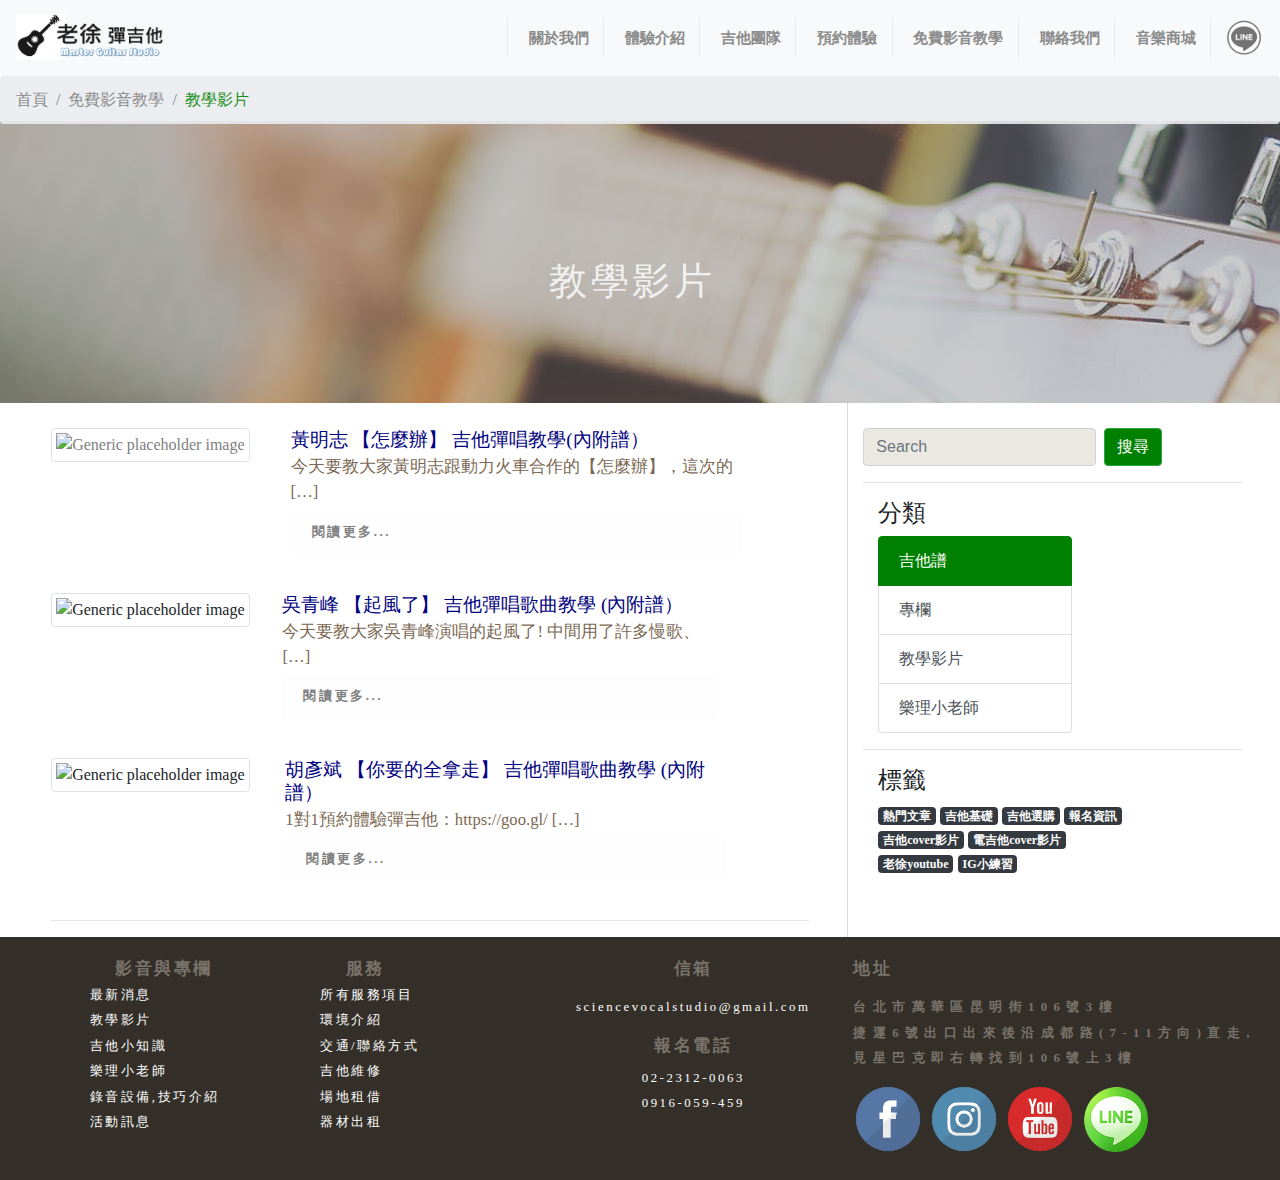
==== article.html @ e92fcce7 "first" ====
<!DOCTYPE html>
<html>

<head>
    <link rel="stylesheet" type="text/css" href="css/bootstrap.css">
    <link rel="stylesheet" type="text/css" href="css/style_main.css">
    <script src="js/jquery-2.2.3.min.js"></script>
    <script src="js/bootstrap.js"></script>
    <script defer src="https://use.fontawesome.com/releases/v5.0.10/js/all.js" integrity="sha384-slN8GvtUJGnv6ca26v8EzVaR9DC58QEwsIk9q1QXdCU8Yu8ck/tL/5szYlBbqmS+" crossorigin="anonymous"></script>
    <title>index</title>
</head>

<body>

    <div class="container-fluid">
        <div class="row">
            <div class="col-md-12">
                <!-- 這個是讓標題列和麵包削固定在TOP處 -->
                <div class="fixed-top place">
                    <!-- 標題列 -->
                    <nav class="navbar navbar-expand-lg navbar-light bg-light">
                        <button class="navbar-toggler" type="button" data-toggle="collapse" data-target="#navbarTogglerDemo03" aria-controls="navbarTogglerDemo03" aria-expanded="false" aria-label="Toggle navigation">
                            <span class="navbar-toggler-icon"></span>
                        </button>
                        <a class="navbar-brand" href="index.html">
                            <img src="image/logo.png" width="160" height="50" alt="" class="transLogo" >
                        </a>
                        <div class="collapse navbar-collapse" id="navbarTogglerDemo03">
                            <ul class="navbar-nav mr-auto mt-2 mt-lg-0">
                            </ul>
                            <form class="form-inline my-2 my-lg-0">
                                <ul class="navbar-nav mr-auto mt-2 mt-lg-0">
                                    <!-- 有下拉選單的結構 -->
                                    <li class="nav-item dropdown font line">
                                        <a class="nav-link dropdown" href="#" id="navbarDropdownMenuLink" data-toggle="dropdown" aria-haspopup="true" aria-expanded="false">
                               關於我們
                            </a>
                                        <div class="dropdown-menu " aria-labelledby="navbarDropdownMenuLink">
                                            <a class="dropdown-item font3" href="#">內部環境</a>
                                            <a class="dropdown-item font3" href="#">交通資訊</a>
                                            <a class="dropdown-item font3" href="#">夥伴招募</a>
                                        </div>
                                    </li>
                                    <li class="nav-item dropdown font line">
                                        <a class="nav-link dropdown" href="#" id="navbarDropdownMenuLink" data-toggle="dropdown" aria-haspopup="true" aria-expanded="false">
                              體驗介紹
                            </a>
                                        <div class="dropdown-menu" aria-labelledby="navbarDropdownMenuLink">
                                            <a class="dropdown-item font3" href="#">常見問題</a>
                                        </div>
                                    </li>
                                    <li class="nav-item dropdown font line">
                                        <a class="nav-link dropdown" href="#" id="navbarDropdownMenuLink" data-toggle="dropdown" aria-haspopup="true" aria-expanded="false">
                              吉他團隊
                            </a>
                                    </li>
                                    <li class="nav-item dropdown font line">
                                        <a class="nav-link dropdown" href="#" id="navbarDropdownMenuLink" data-toggle="dropdown" aria-haspopup="true" aria-expanded="false">
                              預約體驗
                            </a>
                            </li>
                            <!-- 沒有下拉選單的結構 -->
                                    <li class="nav-item dropdown font line">
                                        <a class="nav-link dropdown" href="article.html" >
                              免費影音教學
                            </a>
                            </li>

                                    <li class="nav-item dropdown font line" >
                                        <a class="nav-link dropdown" href="index.html" id="navbarDropdownMenuLink" data-toggle="dropdown" aria-haspopup="true" aria-expanded="false">
                              聯絡我們
                            </a>
                            </li>
                                     <li class="nav-item dropdown font line">
                                        <a class="nav-link dropdown" href="#" id="navbarDropdownMenuLink" data-toggle="dropdown" aria-haspopup="true" aria-expanded="false">
                              音樂商城
                            </a>
                            </li>
                                    <li class="nav-item active font line">
                                        <img src="image/line-in-menu.png" width="40" height="40" alt="" class="transLine">
                                    </li>
                                </ul>
                            </form>
                        </div>
                    </nav>
                    <!-- 麵包削 -->
                    <nav aria-label="breadcrumb">
                        <ol class="breadcrumb" style="margin-bottom: 0px;">
                            <!-- 這邊我只想的到用JQUERY紀錄路徑,你可以用任何更好的方法 -->
                            <!-- 之前經過的位置 -->
                            <li class="breadcrumb-item link"><a href="#">首頁</a></li>
                            <li class="breadcrumb-item link"><a href="#">免費影音教學</a></li>
                            <!-- 當前位置 -->
                            <li class="breadcrumb-item active link" aria-current="page">教學影片</li> 
                        </ol>
                    </nav>
                </div>
            </div>
        </div>
    </div>

    <div class="container-fluid">
        <div  class="transMargin"></div>
        <div class="row">
            <div class="areaPhotoSize">
                <div class="blackmask2 font4">教學影片</div>
                <div class="areaPhotoLocation">
                    <img src="image/g1-2-1.jpg">
                </div>
            </div>              
            <div class="col-xl-8 col-md-12" style="border-right:1.5px #DCDCDC solid;">
                <!--                         <div class="areaPhotoSize">
                <div class="blackmask2 font4">教學影片</div>
                <div class="areaPhotoLocation">
                    <img src="image/g1-2-1.jpg">
                </div>
            </div>   -->
                <div class="tab-content" id="nav-tabContent" style="margin-top: 2vw;margin-left: 4vw">
                    <div class="tab-pane fade show active" id="list-home" role="tabpanel" aria-labelledby="list-home-list">
                        <ul class="list-unstyled">
                                    <li class="media">
                            <div class="row">
                                <div class="col-xl-4 col-md-12 ">
                                        <a href="google.html">
                                        <img class="mr-3 img-thumbnail transImg" src="http://img.youtube.com/vi/PIoJ7nr0B4g/0.jpg" alt="Generic placeholder image" width="260" height="auto" style="text-align: center;">
                                        </a>
                                </div> 
                                <div class="col-xl-8 col-md-12">
                                    <div class="media-body include">
                                        <h5 class="mt-0 mb-1 listText ">黃明志 【怎麼辦】 吉他彈唱教學(內附譜）</h5>
                                        <span class="listText2 ">今天要教大家黃明志跟動力火車合作的【怎麼辦】，這次的 […]</span>
                                        <div class="alert alert-light font7 textformat2 listText3" role="alert">
                                            <a href="#">閱讀更多...</a>
                                        </div>
                                    </div>
                             </div> 
                         </div>
</li> 
                            <li class="media my-4">
                            <div class="row">
                                <div class="col-xl-4 col-md-12 ">

                                <img class="mr-3 img-thumbnail transImg" src="http://img.youtube.com/vi/QtP5pMvnU-k/0.jpg" alt="Generic placeholder image" width="260" height="auto">
                             </div>
                                <div class="col-xl-8 col-md-12">
                                <div class="media-body include">
                                    <h5 class="mt-0 mb-1 listText">吳青峰 【起風了】 吉他彈唱歌曲教學 (內附譜）</h5>
                                    <span class="listText2">今天要教大家吳青峰演唱的起風了! 中間用了許多慢歌、 […]</span>
                                    <div class="alert alert-light font7 textformat2 listText3" role="alert"><a href="#">閱讀更多...</a>
                                    </div>
                                </div>
                                </div> 
                            </div>
                            </li>
                            <li class="media my-4">
                                <div class="row">
                                     <div class="col-xl-4 col-md-12 ">
                                <img class="mr-3 img-thumbnail transImg" src="http://img.youtube.com/vi/uQALUifsofw/0.jpg" alt="Generic placeholder image" width="260" height="auto">
                                </div>
                                <div class="col-xl-8 col-md-12">
                                <div class="media-body include">
                                    <h5 class="mt-0 mb-1 listText">胡彥斌 【你要的全拿走】 吉他彈唱歌曲教學 (內附譜）</h5>
                                    <span class="listText2">1對1預約體驗彈吉他：https://goo.gl/ […]</span>
                                    <div class="alert alert-light font7 textformat2 listText3" role="alert"><a href="#">閱讀更多...</a>
                                    </div>
                                </div>
                                 </div> 
                            </div>
                            </li>
                        </ul>
 <hr style="margin-right:3vw ">
                    </div>
                    <div class="tab-pane fade" id="list-profile" role="tabpanel" aria-labelledby="list-profile-list">
                        <div class="articleFont_1 articleformat_2">吳青峰【起風了】吉他彈唱教學(內附譜)</div>
                        <div class="articleFont_2 articleformat_2">2019/06/09 徐溢鴻</div>
                        <iframe width="680" height="350" src="https://www.youtube.com/embed/QtP5pMvnU-k" frameborder="0" allow="accelerometer; autoplay; encrypted-media; gyroscope; picture-in-picture" allowfullscreen class="articleformat_2"></iframe>

                        <div class="articleFont_3 articleformat_1">
                            今天要教大家吳青峰演唱的起風了! 中間用了許多慢歌、流行歌必學的伴奏手法，趕快練習吧~
                        </div>
                        <div class="articleFont_1 articleformat_1" style="text-align: center">吉他譜</div>
                        <img src="image/m1.png" alt="" width="650" height="auto" class="articleformat_2 imgTrans">
                        <img src="image/m2.png" alt="" width="650" height="auto" class="articleformat_2 imgTrans">
                        <hr>
                        <div class="articleformat_3"><pre>原調：Eb-B
Capo：3  Play：C
前奏 |Am    |Am    |

     |Fmaj7     G/F      |Fmaj7   G/F     |Dm7         G       |C    |

   我曾將青春翻湧成她    也曾指尖彈出盛夏    心之所動     且就隨緣去吧

            |Fmaj7   G    |Em    Am    || x 3

            |Fmaj7    G    |Asus4    A   |

     |C             |G/B                |Bb                |F             |

   1.這一路上走走停停     順著少年漂流的痕跡    邁出車站的前一刻     竟有些猶豫

   2.短短的路走走停停     也有了幾分的距離       不知撫摸的是故事     還是段心情

     |Dm7    G          |Am               |F            G              |C     |

   1.不禁笑這近鄉情怯     仍無可避免    而長野的天     依舊那麼暖    風吹起了從前

   2.也許期待的不過是     與時間為敵    再次看到你     微涼晨光裡    笑的很甜蜜

         |F          G     |E        Am       |

   從前初識這世間     萬般流連    看著天邊似在眼前

     |Dm7     G      |C    C7   |

   也甘願赴湯蹈火去走它一遍

         |F          G    |E        Am        |

   如今走過這世間     萬般流連    翻過歲月不同側臉

    |F     G     |Am    |

   措不及防闖入你的笑顏

      |F      G      |Em         Am     |

   我曾難自拔於世界之大    也沉溺於其中夢話

   |F            G          |C     E|

   不得真假     不做掙扎     不懼笑話

     |F       G        |Em     Am         |

   我曾將青春翻湧成她    也曾指尖彈出盛夏

    |F           G      |Am      |F         G        |

   心之所動     且就隨緣去吧    逆著光行走     任風吹雨打

   |Fmaj7    G    |Em    Am    |Fmaj7    G    |Asus4    A    |

       |F         G      |Asus4    A    |C#    Eb    |

   措不及防闖入你的笑顏

     |C#      Eb         |Cm   Fm     |

   我曾難自拔於世界之大    也沉溺於其中夢話

   |C#          Eb         |Ab    C    |

   不得真假     不做掙扎     不懼笑話

     |C#      Eb       |Cm     Fm         |

   我曾將青春翻湧成她    也曾指尖彈出盛夏

     |C#          Eb     |Ab        |

   心之所動     且就隨緣去吧

     |－   C#maj7   Cm7   －      |－  Bbm7       Abmaj7 －   |

   晚風吹起你        鬢間的白髮     撫平回憶        留下的疤

   |Gm7-5      C7          |Fm  -    |Ebm7    Ab    |

   你的眼中     明暗交雜     一笑          生花

     |C#     Eb         |Cm         Fm      |

   我仍感嘆於世界之大     也沉醉於兒時情話

     |C#         Eb        |Ab    C   |

   不剩真假     不做掙扎     無謂笑話

      |C#   Eb          |Cm     Fm         |

   我終將青春還給了她     連同指尖彈出的盛夏

    |C#         Eb   |Ab     |C#         Eb       |

   心之所動     就隨風去了    以愛之名     你還願意嗎

尾奏  ||C#    Eb    |Cm   Fm    || x 4</pre>
<hr>            
                        </div>
                    </div>
                    <div class="tab-pane fade" id="list-messages" role="tabpanel" aria-labelledby="list-messages-list">
                        <div class="articleFont_1 articleformat_2">學吉他的常見問題</div>
                        <div class="articleFont_2 articleformat_2">2019/06/09 徐溢鴻</div>
                        <img src="image/article1.jpg" alt="" width="650" height="auto" class="articleformat_2">

                        <div class="articleFont_3 articleformat_1">
                            也許，曾經有人告訴你學吉他很容易，也有人告訴你學吉他很難。對你來說，過來人的建議也許真的是那麼讓你迷失。你不禁產生了疑問：到底難還是容易？到底我該怎麼入手？今天，小編將為你總結出很多初學者的疑問，相信這些也正是你初涉吉他世界的困惑。了解的越多，對後面的學習越有幫助！
                        </div>
                        <div class="articleFont_1 articleformat_1">學吉他到底難嗎</div>
                        <div class="articleFont_3 articleformat_1">
                            回答這個問題之前，請先給自己一個暗示性的問題：我能堅持下來嗎？沒錯，就是堅持！對於任何一個想要堅持做好一件事的人來說，這件事都不會難。吉他只是一門樂器，它本身沒有生命。何況在弦樂器家族中，吉他應該算是上手相對容易的成員了。所以，你還擔心它很難嗎？ 只要你：有堅持的決心、虛心的學習、循序漸進的刻苦練習，恭喜你！你已經克服了學吉他的所有困難，邁向了高手之路。
                        </div>
                        <div class="articleFont_1 articleformat_1">學吉他有年齡限制嗎</div>
                        <div class="articleFont_3 articleformat_1">相信提這個問題的朋友，基本上都是為孩子問的。現在很多家長都樂見孩子在藝術方面有一技之長，一來豐富孩子的業餘生活，二來提升孩子的性情。但是，學習樂器對孩子來說格外慎重，因為他們的智力、身體結構都發育得不夠完善，有些樂器對他們來說非常吃不消。學習鋼琴通常可以從4-5歲開始，但是，吉他建議從8歲開始。一般來說，學吉他的大多是男孩，8歲左右，男孩的骨骼發育基本上達到了學吉他要求的硬度；女孩則從8歲半到9歲開始。當然，如果要學習烏克麗麗的話，學習年齡可適度降低。</div>
                        <div class="articleFont_1 articleformat_1">學吉他要多久才能獨立彈唱歌曲</div>
                        <div class="articleFont_3 articleformat_1">
                            同學，請不要著急。如果你想彈歌，很多老師都可以跟你保證，只要兩天就夠了，因為只需要告訴你，這首歌用到哪些和弦，這些和弦是怎麼按的，然後你自己照著譜，跟著感覺去轉換和弦。悟性高的通常一天不到，就能很不流暢地彈完這首歌；悟性相對普通的人，也只需要大概兩天就能搞定，最後拿一個星期來熟練轉換和弦了。
                            <br>
                            <br> 然後呢？就沒有然後了。你的發展路線，就只有一個，那就是「和弦機器人」——每首歌都只知道照著和弦趴下來（這還是有樂感的同學才能做到），想要提升？門都沒有！你的手指都養成了壞習慣，這些壞習慣阻礙了你的進步，你怎麼提升？所以，請不要再問我多久可以彈唱歌曲的問題。因為我們強調基礎。你需要跟著老師的要求去做，打好紮實的基本功，再由淺入深地學習彈唱。這樣，即使以後你自學，也能夠非常順手！這需要多久，就要看你能堅持練習到什麼程度！
                        </div>
                        <div class="articleFont_1 articleformat_1">手指太疼了，可以戴指套或纏膠帶練習嗎</div>
                        <div class="articleFont_3 articleformat_1">這個問題很普遍，初學吉他的朋友可以說人人都會遇到，這也是放棄學習的主要原因之一。但是，小編堅持認為，你不能戴指套或膠帶以及一切用來保護你手指、緩解疼痛的東西！學習任何技能都需要付出，而你手指的痛感就是一種付出。現在的痛就是為了以後的不痛。當經歷了十指連心的疼痛之後，你的左手會慢慢積上一層繭。而有了這一層繭之後，你不會再覺得痛了。如果一開始就採用保護措施，非但隔離了手指與琴弦的親和力、無法鍛鍊吉他手感，甚至你所按的弦會彈出很難聽的聲音。因此，建議學生們堅持一周。就一周！你將不會再受這個問題的困擾。</div>
                        <div class="articleFont_1 articleformat_1">是不是不學樂理就不能學吉他了</div>
                        <div class="articleFont_3 articleformat_1">其實不會樂理也能學吉他，也能彈唱彈得很順，演奏得很好聽，但是！樂理在音樂編曲創作上扮演著重要的角色，如果你的目標是成為一位職業樂手、創作家、編曲家、老師等，樂理就是你不可忽略得項目囉！當然！如果你只是想把彈唱學好，還有視譜演奏一些歌曲，那麼樂理所需要的比例就會少很多，你只需要學習基礎的六線譜，能簡單讀譜就OK了。</div>
                        <hr>
                    </div>

                    <div class="tab-pane fade" id="list-settings" role="tabpanel" aria-labelledby="list-settings-list">樂理小老師</div>
                </div>
            </div>

            <div class="col-xl-4 col-md-12" style="margin-top:2vw;">
                <form class="form-inline my-2 my-lg-0">
                    <input class="form-control  mr-sm-2 textColor_1" type="search" placeholder="Search" aria-label="Search">
                    <button class="btn btn-outline-success my-2 my-sm-0 buttonColor_1" type="submit">搜尋</button>
                </form>
                <hr style="margin-right:3vw ">
                <div class="col-xl-6 col-md-12">
                    <h4>分類</h4>
                    <div class="list-group" id="list-tab" role="tablist">
                        <a class="list-group-item list-group-item-action active" id="list-home-list" data-toggle="list" href="#list-home" role="tab" aria-controls="home">吉他譜</a>
                        <a class="list-group-item list-group-item-action" id="list-profile-list" data-toggle="list" href="#list-profile" role="tab" aria-controls="profile">專欄</a>
                        <a class="list-group-item list-group-item-action" id="list-messages-list" data-toggle="list" href="#list-messages" role="tab" aria-controls="messages">教學影片</a>
                        <a class="list-group-item list-group-item-action" id="list-settings-list" data-toggle="list" href="#list-settings" role="tab" aria-controls="settings">樂理小老師</a>
                    </div>
                </div>
                <hr style="margin-right:3vw ">
                <div class="col-xl-8 col-md-12" style="margin-bottom: 1vw">
                    <h4>標籤</h4>
                    <div class="centerCtrl">    
                        <a href="#" class="badge  badge-dark ">熱門文章</a>
                        <a href="#" class="badge  badge-dark ">吉他基礎</a>
                        <a href="#" class="badge  badge-dark ">吉他選購</a>
                        <a href="#" class="badge  badge-dark ">報名資訊</a>
                        <a href="#" class="badge  badge-dark ">吉他cover影片</a>
                        <a href="#" class="badge  badge-dark ">電吉他cover影片</a>
                        <a href="#" class="badge  badge-dark ">老徐youtube</a>
                        <a href="#" class="badge badge-dark ">IG小練習</a>
                    </div>
                </div>
            </div>
        </div>
        <div class="row no-gutters " style="background-color: #342f29;">
            <div class="col-xl-3 col-md-7 areaMargin" style="margin-bottom: 2vw;">
                <div class="font8 " style="padding-left: 9vw">影音與專欄</div>
                <div class="font9" style="padding-left: 7vw;margin-top: 1vw"><a href="#" style="color: white">最新消息<a/></div>
            <div class="font9" style="padding-left: 7vw;margin-top: 1vw"><a href="#" style="color: white" >教學影片<a/></div>
            <div class="font9" style="padding-left: 7vw;margin-top: 1vw"><a href="#" style="color: white" >吉他小知識<a/></div>
            <div class="font9" style="padding-left: 7vw;margin-top: 1vw"><a href="#" style="color: white" >樂理小老師<a/></div>
            <div class="font9" style="padding-left: 7vw;margin-top: 1vw"><a href="#" style="color: white" >錄音設備,技巧介紹<a/></div>
            <div class="font9" style="padding-left: 7vw;margin-top: 1vw"><a href="#" style="color: white" >活動訊息<a/></div>   
        </div>
        <div class="col-xl-2 col-md-5 areaMargin" style="margin-bottom: 2vw;">
            <div class="font8 " style="padding-left: 2vw">服務</div>
            <div class="font9" style="margin-top: 1vw"><a href="#" style="color: white" >所有服務項目<a/></div>
            <div class="font9" style="margin-top: 1vw"><a href="#" style="color: white" >環境介紹<a/></div>
            <div class="font9" style="margin-top: 1vw"><a href="#" style="color: white" >交通/聯絡方式<a/></div>
            <div class="font9" style="margin-top: 1vw"><a href="#" style="color: white" >吉他維修<a/></div>
            <div class="font9" style="margin-top: 1vw"><a href="#" style="color: white" >場地租借<a/></div>
            <div class="font9" style="margin-top: 1vw"><a href="#" style="color: white" >器材出租<a/></div> 
        </div>    
        <div class="col-xl-3 col-md-12 areaMargin" style="margin-bottom: 2vw;">
            <div class="font8 " style="text-align: center;">信箱</div>
            <div class="font9" style="margin-top: 2vw;text-align: center;">
                <a href="#" style="color: white" ><i class="far fa-envelope"></i> sciencevocalstudio@gmail.com<a/>
            </div>
            <div class="font8 " style="text-align: center;margin-top: 2vw;">報名電話</div>
            <div class="font9" style="margin-top: 1.5vw;text-align: center;">
                <a href="#" style="color: white;" > <i class="fas fa-phone"></i> 02-2312-0063<a/>   
            </div>
            <div class="font9" style="margin-top: 1vw;text-align: center;">
                <a href="#" style="color: white;" >  <i class="fas fa-phone"></i> 0916-059-459<a/>  
            </div>          
        </div>    
        <div class="col-xl-4 col-md-12 areaMargin" style="margin-bottom: 2vw;">
            <div class="font8 centerCtrl">地址</div>
            <div class="font10" style="margin-top: 1.5vw">
                台北市萬華區昆明街106號3樓<br>
                捷運6號出口出來後沿成都路(7-11方向)直走,<br>
                見星巴克即右轉找到106號上3樓<br>
            </div>          
            <div class="font9 centerCtrl" style="margin-top: 1vw;">
                <span>
                    <a><img src="image/fb.png" alt="Responsive image" class="img-fluid " width="70" height="70" ></a>
                    <a><img src="image/ig.png" alt="Responsive image" class="img-fluid " width="70" height="70"></a>
                    <a><img src="image/youtube.png" alt="Responsive image" class="img-fluid " width="70" height="70"></a>
                    <a><img src="image/line.png" alt="Responsive image" class="img-fluid " width="70" height="70"></a>
                    </span>
                </div>
            </div>
        </div>
    </div>
</body>

</html>
---- css/style_main.css ----
/*字型相關*/
.articleFont_1 {
	font-family: "Microsoft JhengHei";
	font-size: 2vw;
	font-weight: 700;
	color: #2F4F4F;
	line-height: 2.2vw;
	letter-spacing: 0.3vw;
}
.articleFont_2 {
	font-family: "Microsoft JhengHei";
	font-size: 0.9vw;
	font-weight: 500;
	color: gray;
	/*text-align: center;*/
	line-height: 2vw;
	letter-spacing: 0.2vw;
	margin:0.8vw;	
}
.articleFont_3 {
	font-family: "Microsoft JhengHei";
	font-size: 1.2vw;
	font-weight: 500;
	color: #7c6853;
	line-height: 1.6vw;
	/* 設定文字行距 */
	letter-spacing: 0.2vw;	
}
.articleformat_1{
	margin-left:15%;
	margin-right:15%;
	margin-top:2vw;
	margin-bottom:2vw; 
}
.articleformat_2{
	text-align: center;
	margin-left:15%;
	margin-right:15%;	
}
.articleformat_3{
	/*margin-left:15%;*/
	font-size: 20px;
}

.font {
	font-family: "Microsoft JhengHei";
	font-size: 1.2vw;
	font-weight: 600;
	color: gray;
}

.font2 {
	font-family: "Microsoft JhengHei";
	font-size: 1.2vw;
	font-weight: 700;
	color: gray;
}

.font3 {
	font-family: "Microsoft JhengHei";
	font-size: 1.2vw;
	font-weight: 700;
	color: black;
}

.font4 {
	font-family: "Microsoft JhengHei";
	font-size: 3vw;
	font-weight: 500;
	color: white;
	letter-spacing: 0.3vw;
	text-align: center;
}

.font5 {
	font-family: "Microsoft JhengHei";
	font-size: 1vw;
	font-weight: 700;
	color: #2F4F4F;
	letter-spacing: 0.3vw;
	/*text-align: center;*/
}

.font6 {
	font-family: "Microsoft JhengHei";
	font-size: 0.8vw;
	font-weight: 500;
	color: gray;
	letter-spacing: 0.3vw;
	/*text-align: center;*/
}

.font7 {
	font-family: "Microsoft JhengHei";
	font-size: 1vw;
	font-weight: 700;
	color: #7c6853;
	line-height: 1.2vw;
	/* 設定文字行距 */
	letter-spacing: 0.2vw;	
}

.font8 {
	font-family: "Microsoft JhengHei";
	font-size: 1.3vw;
	font-weight: 700;
	color: #7a736b;
	line-height: 1vw;
/*	text-align: center;*/
	/* 設定文字行距 */
	letter-spacing: 0.2vw;	
}
.font9 {
	font-family: "Microsoft JhengHei";
	font-size: 1vw;
	font-weight: 500;
	color: white;
	line-height: 1vw;
	/* 設定文字行距 */
	letter-spacing: 0.2vw;	
}

.font10 {
	font-family: "Microsoft JhengHei";
	font-size: 1vw;
	font-weight: 800;
	color: #7a736b;
	line-height: 2vw;
	/* 設定文字行距 */
	letter-spacing: 0.5vw;	
}

h1 {
	font-family: "Microsoft JhengHei";
	font-size: 3vw;
	font-weight: 500;
	color: black;
	letter-spacing: 0.3vw;
	text-align: center;
}

p {
	font-size: 1vw;
	/* 設定文字大小 */
	line-height: 1.5vw;
	/* 設定文字行距 */
	letter-spacing: 0.3vw;
	/* 設定文字間距 */
	/*background-image: url(dot.gif); /* 設定文字背景圖  */ 
}
/*文章列表字數格式(配合圖片大小作調整)*/
.textformat{
	margin-right:1vw;
	margin-left:1.2vw;
	margin-top:0.5vw 
}
.textformat2{
	margin-right:1vw;
	/*margin-left:1.2vw;*/
	margin-top:0.5vw 
}
.textTitle{
	margin-right:1vw;
	margin-left:3vw; 
}


/*間格*/
.firstPhotoMarin{
	margin-left: 1vw;
}

.areaMargin {
	margin-top: 2vw;
}

.textMargin {
	margin-top: 3vw;
}

.photoMargin {
	margin-top: 2vw;
	margin-left: 1vw;
}

.articleMargin{
	margin-right:1vw;
	margin-left:1.2vw;
	margin-top:0.5vw
}
/*標題列*/
.place {
	/*position: fixed;*/
	width: 100%;
	margin: 0 auto;
	padding: 0 0;
	clear: both;
	opacity: 0.9;
	/*z-index: 1;*/
}
.place2 {
	position: fixed;
	width: 100%;
	margin: 0 auto;
	padding: 0 0;
	clear: both;
	opacity: 0.9;
	z-index: 1;
	margin-left: 69%;
}

.line {
	border-left-style: solid;
	border-left-width: 1px;
	margin-left: 0.5vw;
	padding-left: 1vw;
	border-color: #ebe8e2;
}

.nav-link {
	color: gray !important;
}


/*修正空隙*/

.col-sm-6,
.col-sm-6,
.col-md-12 {
	padding-right: 0px;
}

.container-fluid {
	padding-left: 0px;
	padding-right: 0px;
}

body {
	margin: 0;
	padding: 0;
	width: 100%;
	overflow-x: hidden;
}

/*圖片暗化效果*/

.blackmask {
	width: 100%;
	background: black;
	height: 30vw;
	z-index: 1;
	opacity: 0.5;
	line-height: 20vw;
}

/*方塊磚排版處理*/


.bigPhoto {
	width: 90%;
	height: 35vw;
}

.smallPhoto {
	width: 90%;
	height: 16.5vw;
}

/*分隔區塊處理*/

.areaPhotoSize{
	height:22vw; 
	width:100%; 
	overflow:hidden;
	background-size:cover;
}
.areaPhotoLocation{
	margin: -50vw 0 0 -10vw;
}

.blackmask2 {
	width: 100%;
/*	background: black;*/
	height: 40vw;
	z-index: 1;
	opacity: 0.8;
	line-height: 25vw;
}

.video-container {
position: relative;
padding-bottom: 56.25%;
padding-top: 30px;
height: 0;
overflow: hidden;
}

.video-container iframe, .video-container object, .video-container embed {
position: absolute;
top: 0;left: 0;
width: 100%;
height: 100%;
}

li,a,h5{
	font-family: "Microsoft JhengHei";
	/*font-weight: 500*/
}

.listText{
	font-size: 1.5vw;
	color: navy
}
.listText2{
	font-size: 1.3vw;
	color: #7c6853
}
.transMargin{
	margin-top: 120px;
}
@media screen and (max-width: 992px){
	  .transImg
	  {
	    width: 80%;
	    margin-left: 10%;
	    margin-bottom: 2%;
	  }
	  .include{
	  	margin-left: 10%;
	    margin-right: 10%;
	  }
	  .listText,.listText3
	  {
	  	line-height: 80px;
	    font-size: 35px;
	  }  
	  .listText2
	  {
	    font-size: 35px;
	  }    
	  .transLogo{
	  	width: 300px;
	  	height: 100px;
	  }
	  .font{
		font-size: 50px;
		line-height: 100px;
	  }
	  .font3{
		font-size: 50px;
	  }
	  .transLine{
	  	width: 100px;
	  	height: 100px;  	
	  }
	  .link{
	  	font-size: 40px
	  }
	  .transMargin{
	  	margin-top: 200px;
	  }
	  .btn,.form-control{
	  	font-size: 50px;
	  }
	  .form-control{
	  	margin-left: 15%
	  }
	  h4,.list-group{
	  	font-size: 50px;
	  	transform: scaleX(0.8);
	  	letter-spacing: 0.1em!important;
		text-align: center;
	  }
	  .col-3{
	  	font-size: 50px;
	  }
	.articleFont_2{
		font-size: 30px;
	}
	.articleFont_1{
		font-size: 60px;
		line-height: 70px;
	}

	.articleFont_3{
		font-size: 45px;
		line-height: 55px;
	}
	.centerCtrl{
		text-align: center;
		font-size: 40px
	}

	.font8{
		font-size: 40px;
		line-height: 50px;
	}

	.font9{
		font-size: 40px;
		line-height: 50px;
	}
	.font10{
		text-align: center;
		font-size: 40px;
		line-height: 50px;	
	}
	.img-fluid{
		width: 150px 	
	}
	.font4{
		font-size: 60px
	}

	pre{
		font-size: 30px;
		/*word-wrap:break-word;*/
	}
	.articleformat_3{
		margin-left: 0vw;
	}	
	.imgTrans{
		width: 100%;
		height: 100%;
		margin: 0vw;
	}

}

.list-group-item.active{
	background-color:green;
    border-color: green;
}
.textColor_1{
	background: #ebe8e2;
}
.buttonColor_1{
	background: green;
	color: white;
}

pre {
white-space: pre-wrap;
word-wrap: break-word;

}


.s2-css5 {
    /*padding: 10px;*/
    width: 85%;
    border: 1px solid pink;
    /*white-space: pre-wrap;*/
    white-space:pre;
    /*word-wrap:break-word;*/
    color: #555;
    /*margin: 20px auto;*/
}

.link{
	color: green !important;
}

a{
	color: gray;
}

.row{
	margin-right: 0px;
    /*margin-left: -40PX;*/
}
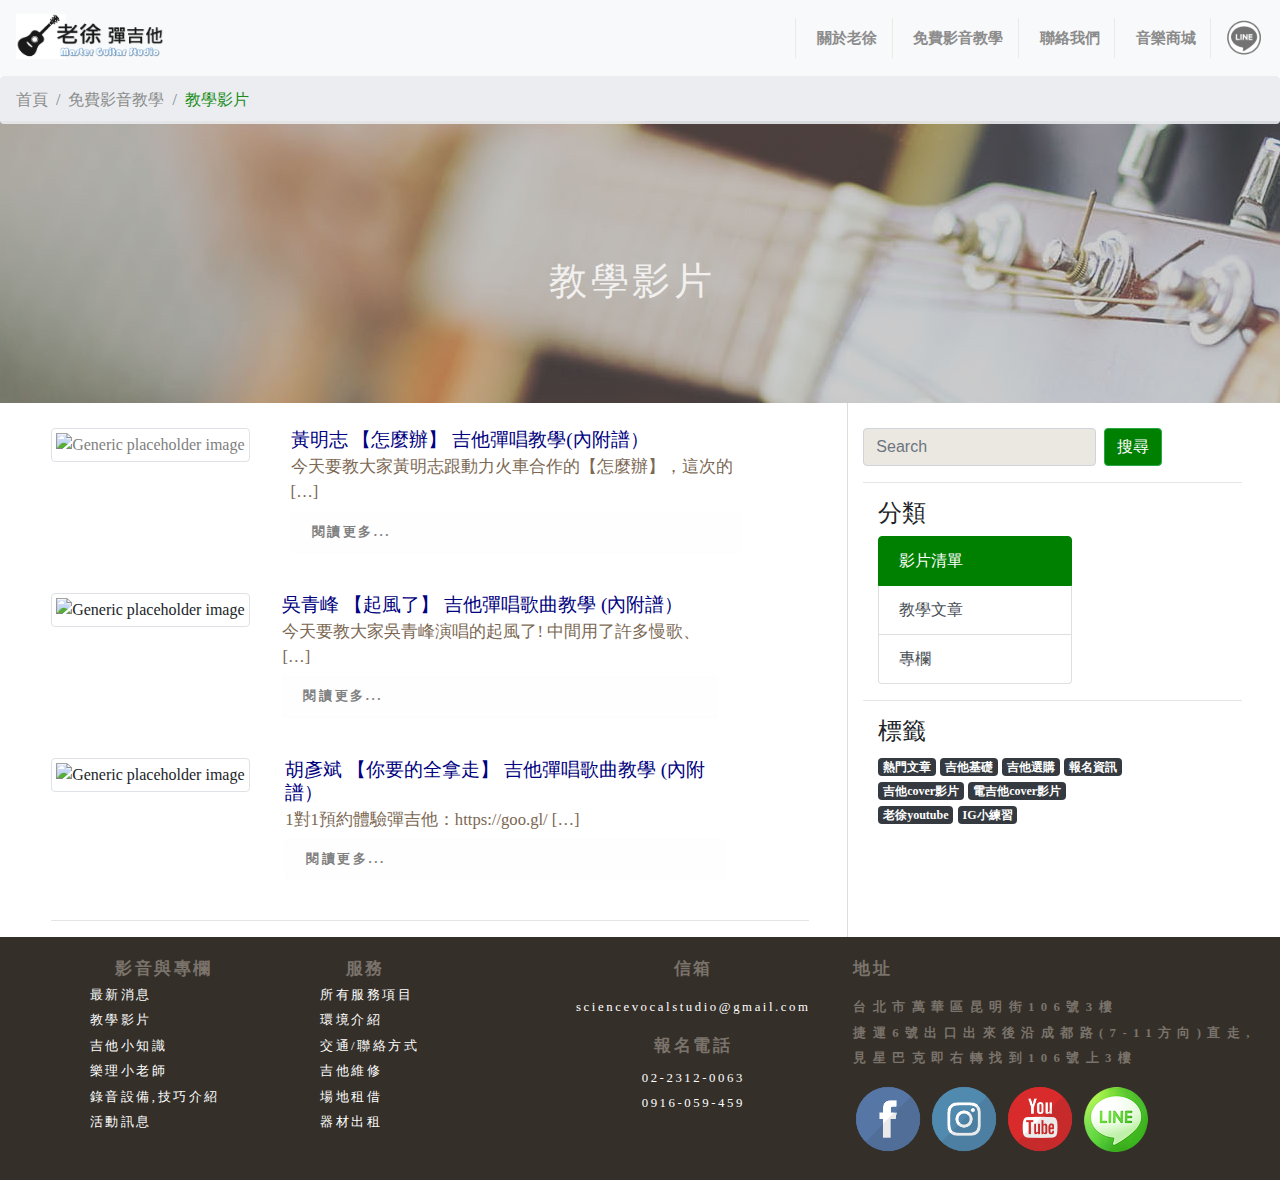
==== commit 9e4ae6e2: "Update article.html" ====
--- a/article.html
+++ b/article.html
@@ -18,66 +18,70 @@
                 <!-- 這個是讓標題列和麵包削固定在TOP處 -->
                 <div class="fixed-top place">
                     <!-- 標題列 -->
-                    <nav class="navbar navbar-expand-lg navbar-light bg-light">
-                        <button class="navbar-toggler" type="button" data-toggle="collapse" data-target="#navbarTogglerDemo03" aria-controls="navbarTogglerDemo03" aria-expanded="false" aria-label="Toggle navigation">
+                     <nav class="navbar navbar-expand-lg navbar-light bg-light">
+                        <button class="navbar-toggler" type="button" data-toggle="collapse"
+                            data-target="#navbarTogglerDemo03" aria-controls="navbarTogglerDemo03" aria-expanded="false"
+                            aria-label="Toggle navigation">
                             <span class="navbar-toggler-icon"></span>
                         </button>
                         <a class="navbar-brand" href="index.html">
-                            <img src="image/logo.png" width="160" height="50" alt="" class="transLogo" >
+                            <img src="image/logo.png" width="160" height="50" alt="" class="transLogo">
                         </a>
                         <div class="collapse navbar-collapse" id="navbarTogglerDemo03">
                             <ul class="navbar-nav mr-auto mt-2 mt-lg-0">
                             </ul>
                             <form class="form-inline my-2 my-lg-0">
                                 <ul class="navbar-nav mr-auto mt-2 mt-lg-0">
-                                    <!-- 有下拉選單的結構 -->
                                     <li class="nav-item dropdown font line">
-                                        <a class="nav-link dropdown" href="#" id="navbarDropdownMenuLink" data-toggle="dropdown" aria-haspopup="true" aria-expanded="false">
-                               關於我們
-                            </a>
-                                        <div class="dropdown-menu " aria-labelledby="navbarDropdownMenuLink">
+                                        <a class="nav-link dropdown" href="#" id="navbarDropdownMenuLink"
+                                            data-toggle="dropdown" aria-haspopup="true" aria-expanded="false" name="aboutMaster">
+                                            關於老徐
+                                        </a>
+                                        <!-- <div class="dropdown-menu " aria-labelledby="navbarDropdownMenuLink">
                                             <a class="dropdown-item font3" href="#">內部環境</a>
                                             <a class="dropdown-item font3" href="#">交通資訊</a>
                                             <a class="dropdown-item font3" href="#">夥伴招募</a>
-                                        </div>
+                                        </div> -->
                                     </li>
-                                    <li class="nav-item dropdown font line">
-                                        <a class="nav-link dropdown" href="#" id="navbarDropdownMenuLink" data-toggle="dropdown" aria-haspopup="true" aria-expanded="false">
-                              體驗介紹
-                            </a>
+                                    <!-- <li class="nav-item dropdown font line">
+                                        <a class="nav-link dropdown" href="#" id="navbarDropdownMenuLink"
+                                            data-toggle="dropdown" aria-haspopup="true" aria-expanded="false">
+                                            體驗介紹
+                                        </a>
                                         <div class="dropdown-menu" aria-labelledby="navbarDropdownMenuLink">
                                             <a class="dropdown-item font3" href="#">常見問題</a>
                                         </div>
-                                    </li>
+                                    </li> -->
+                                    <!-- <li class="nav-item dropdown font line">
+                                        <a class="nav-link dropdown" href="#" id="navbarDropdownMenuLink"
+                                            data-toggle="dropdown" aria-haspopup="true" aria-expanded="false">
+                                            吉他團隊
+                                        </a>
+                                    </li> -->
+                                    <!-- <li class="nav-item dropdown font line">
+                                        <a class="nav-link dropdown" href="#" id="navbarDropdownMenuLink"
+                                            data-toggle="dropdown" aria-haspopup="true" aria-expanded="false">
+                                            預約體驗
+                                        </a>
+                                    </li>  -->
                                     <li class="nav-item dropdown font line">
-                                        <a class="nav-link dropdown" href="#" id="navbarDropdownMenuLink" data-toggle="dropdown" aria-haspopup="true" aria-expanded="false">
-                              吉他團隊
-                            </a>
-                                    </li>
+                                        <a class="nav-link dropdown" href="article.html">
+                                            免費影音教學
+                                        </a>
                                     <li class="nav-item dropdown font line">
-                                        <a class="nav-link dropdown" href="#" id="navbarDropdownMenuLink" data-toggle="dropdown" aria-haspopup="true" aria-expanded="false">
-                              預約體驗
-                            </a>
-                            </li>
-                            <!-- 沒有下拉選單的結構 -->
+                                        <a class="nav-link dropdown" href="#" id="navbarDropdownMenuLink"
+                                            data-toggle="dropdown" aria-haspopup="true" aria-expanded="false" name="contactUs">
+                                            聯絡我們
+                                        </a>
                                     <li class="nav-item dropdown font line">
-                                        <a class="nav-link dropdown" href="article.html" >
-                              免費影音教學
-                            </a>
-                            </li>
-
-                                    <li class="nav-item dropdown font line" >
-                                        <a class="nav-link dropdown" href="index.html" id="navbarDropdownMenuLink" data-toggle="dropdown" aria-haspopup="true" aria-expanded="false">
-                              聯絡我們
-                            </a>
-                            </li>
-                                     <li class="nav-item dropdown font line">
-                                        <a class="nav-link dropdown" href="#" id="navbarDropdownMenuLink" data-toggle="dropdown" aria-haspopup="true" aria-expanded="false">
-                              音樂商城
-                            </a>
-                            </li>
-                                    <li class="nav-item active font line">
-                                        <img src="image/line-in-menu.png" width="40" height="40" alt="" class="transLine">
+                                        <a class="nav-link dropdown" href="https://shopee.tw/oscar81520">
+                                            音樂商城
+                                        </a>
+                                    <li class="nav-item active font line" > 
+                                        <a href="https://line.me/R/ti/p/@svguitar">
+                                            <img src="image/line-in-menu.png" width="40" height="40" alt=""
+                                                class="transLine" >
+                                        </a>
                                     </li>
                                 </ul>
                             </form>
@@ -86,7 +90,6 @@
                     <!-- 麵包削 -->
                     <nav aria-label="breadcrumb">
                         <ol class="breadcrumb" style="margin-bottom: 0px;">
-                            <!-- 這邊我只想的到用JQUERY紀錄路徑,你可以用任何更好的方法 -->
                             <!-- 之前經過的位置 -->
                             <li class="breadcrumb-item link"><a href="#">首頁</a></li>
                             <li class="breadcrumb-item link"><a href="#">免費影音教學</a></li>
@@ -328,10 +331,10 @@
                 <div class="col-xl-6 col-md-12">
                     <h4>分類</h4>
                     <div class="list-group" id="list-tab" role="tablist">
-                        <a class="list-group-item list-group-item-action active" id="list-home-list" data-toggle="list" href="#list-home" role="tab" aria-controls="home">吉他譜</a>
-                        <a class="list-group-item list-group-item-action" id="list-profile-list" data-toggle="list" href="#list-profile" role="tab" aria-controls="profile">專欄</a>
-                        <a class="list-group-item list-group-item-action" id="list-messages-list" data-toggle="list" href="#list-messages" role="tab" aria-controls="messages">教學影片</a>
-                        <a class="list-group-item list-group-item-action" id="list-settings-list" data-toggle="list" href="#list-settings" role="tab" aria-controls="settings">樂理小老師</a>
+                        <a class="list-group-item list-group-item-action active" id="list-home-list" data-toggle="list" href="#list-home" role="tab" aria-controls="home">影片清單</a>
+                        <a class="list-group-item list-group-item-action" id="list-profile-list" data-toggle="list" href="#list-profile" role="tab" aria-controls="profile">教學文章</a>
+                        <a class="list-group-item list-group-item-action" id="list-messages-list" data-toggle="list" href="#list-messages" role="tab" aria-controls="messages">專欄</a>
+                        <!-- <a class="list-group-item list-group-item-action" id="list-settings-list" data-toggle="list" href="#list-settings" role="tab" aria-controls="settings">樂理小老師</a> -->
                     </div>
                 </div>
                 <hr style="margin-right:3vw ">
@@ -402,4 +405,4 @@
     </div>
 </body>
 
-</html>+</html>
